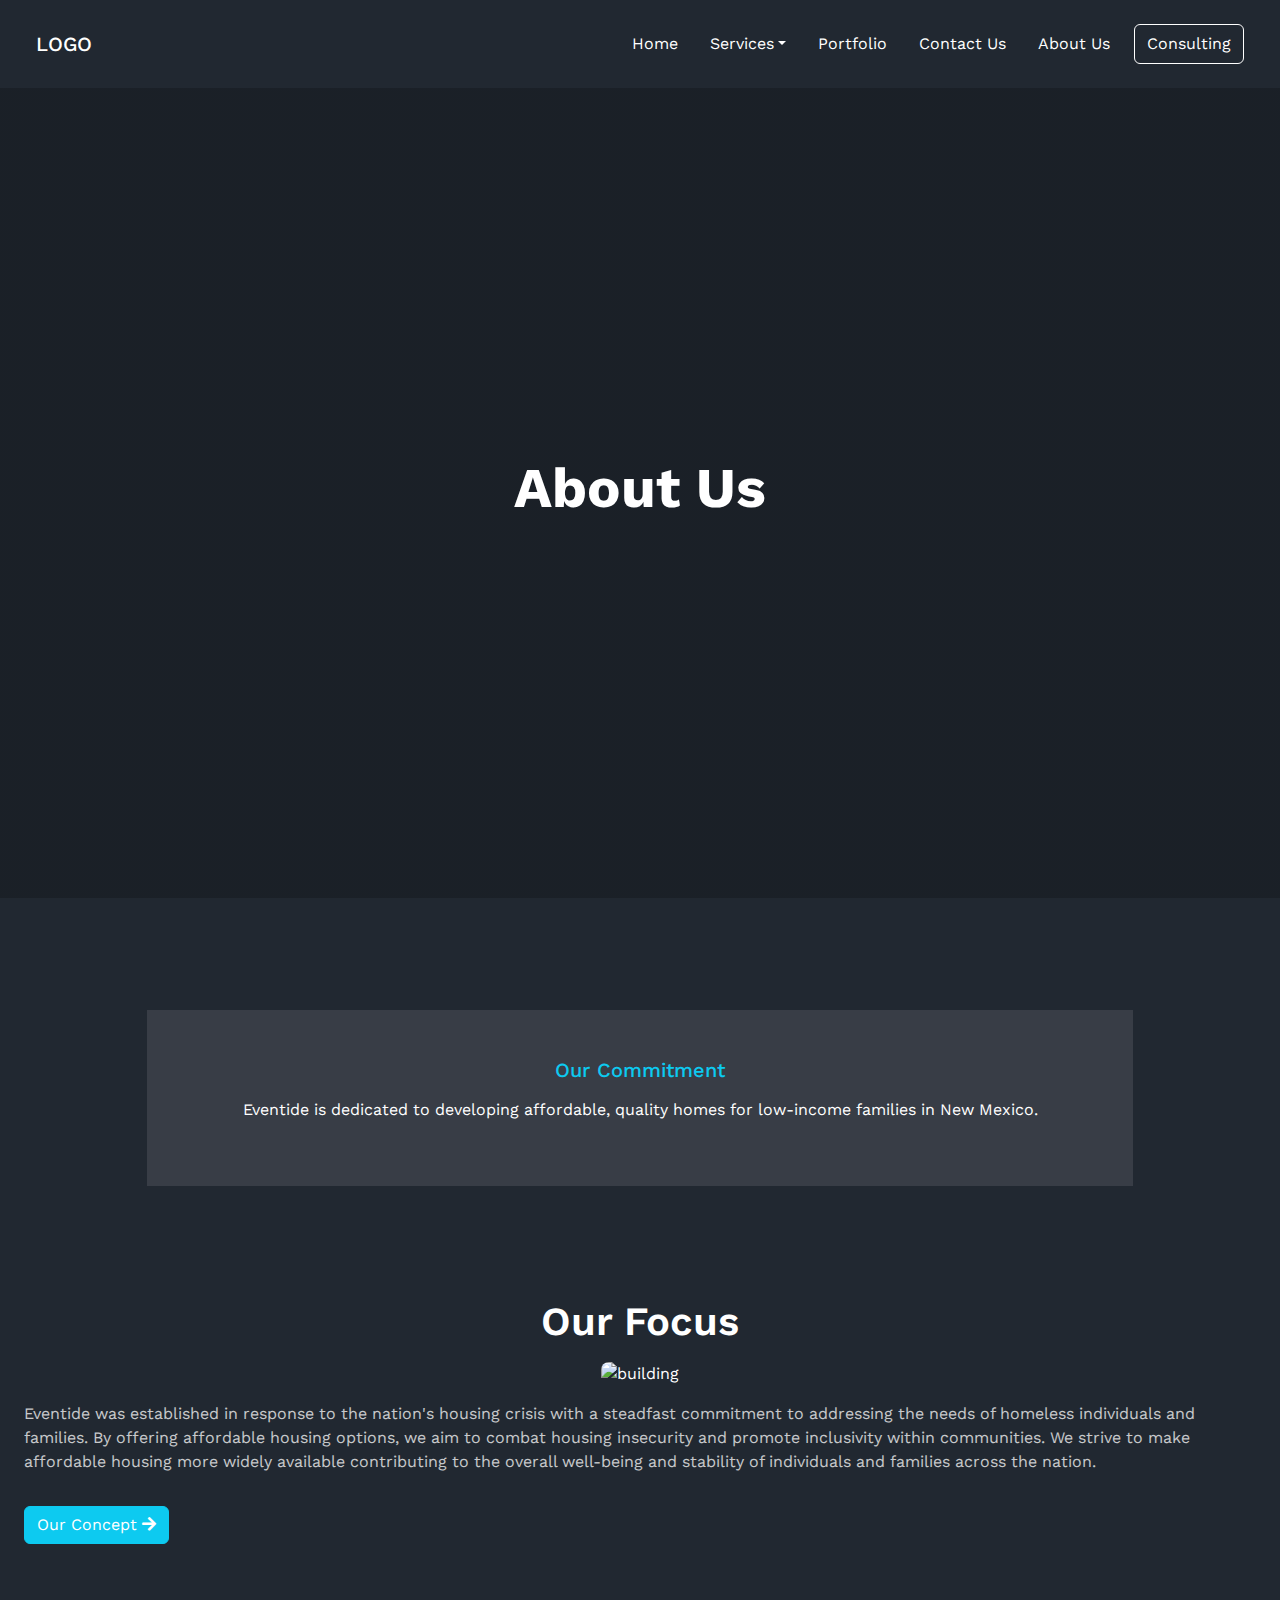
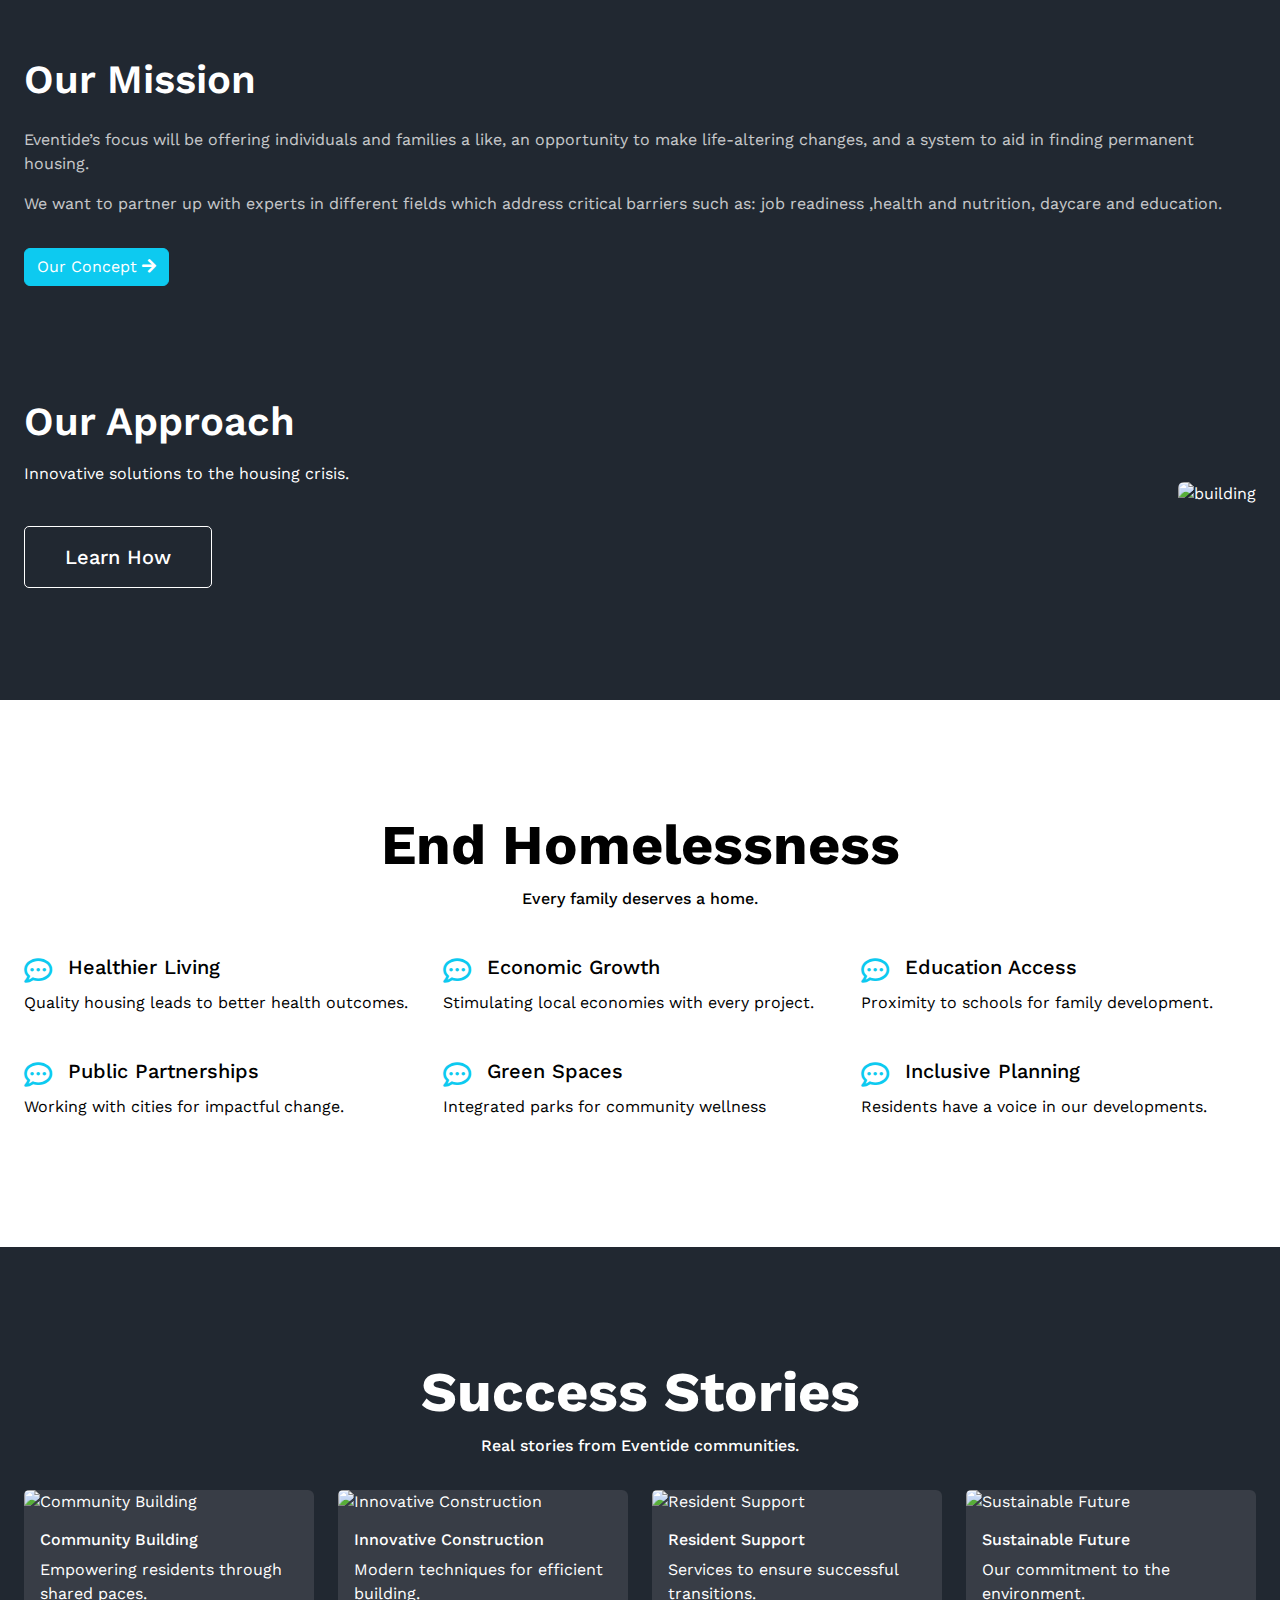
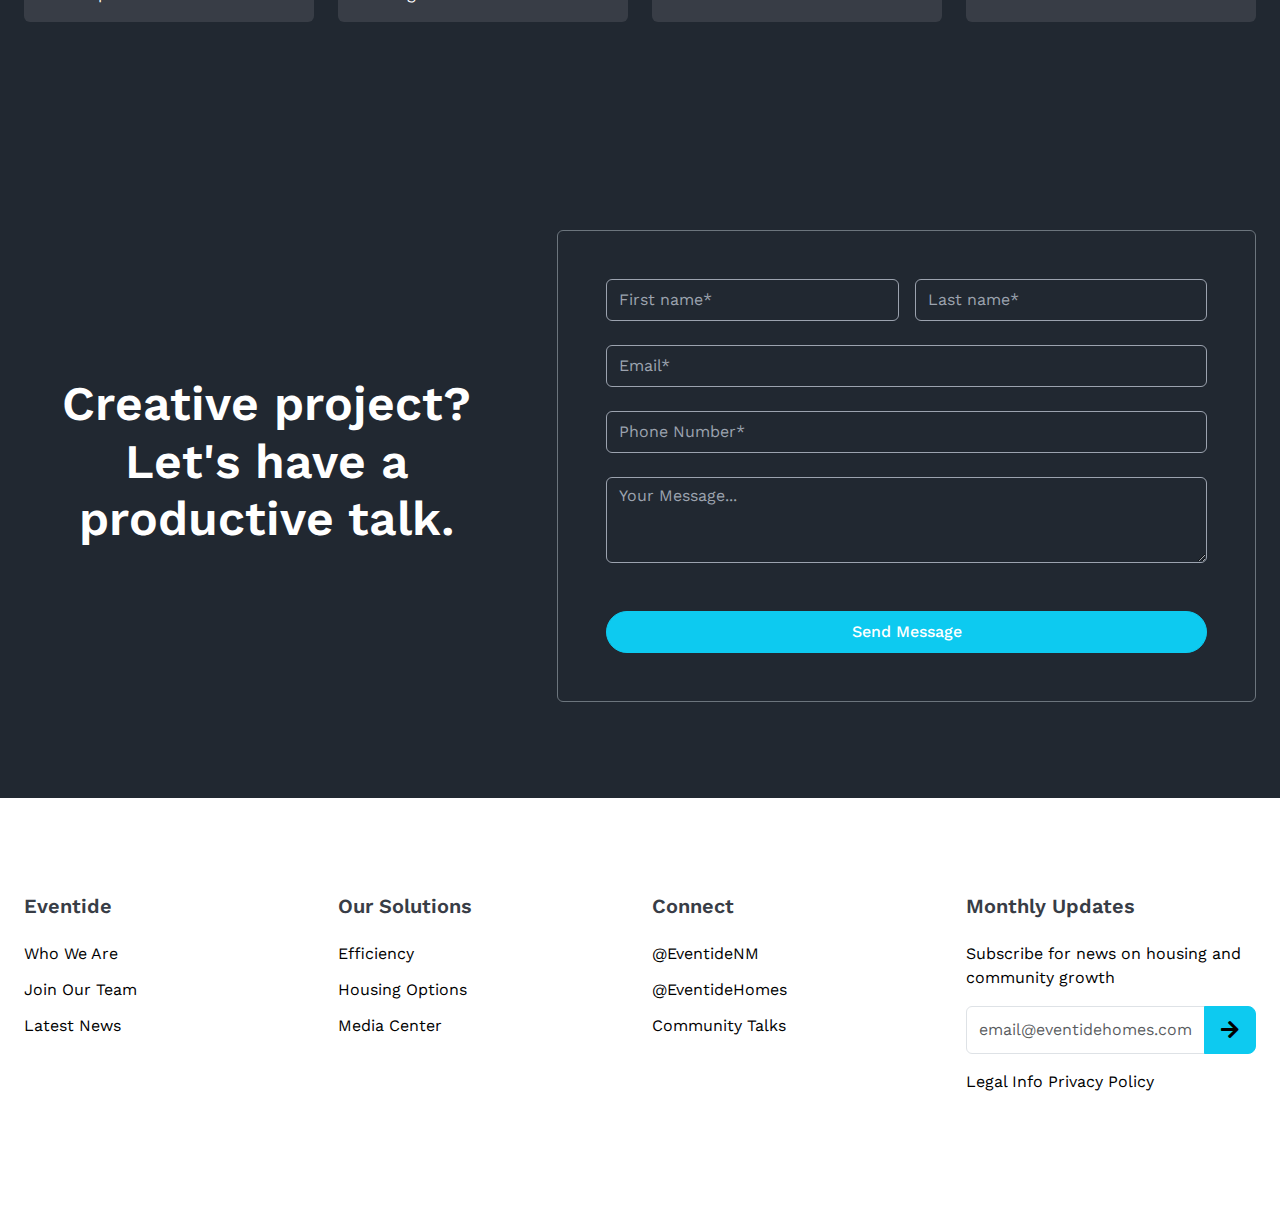
==== pages/about-us/about-us.html @ 1171b779 "create about-us page" ====
<!DOCTYPE html>
<html lang="en">
  <head>
    <meta charset="UTF-8" />
    <meta name="viewport" content="width=device-width, initial-scale=1.0" />
    <title>Building Construction</title>
    <!-- font awesome icon cdn -->
    <link href="https://cdnjs.cloudflare.com/ajax/libs/font-awesome/5.13.0/css/all.min.css" rel="stylesheet" />

    <!-- bootstrap css cdn -->
    <link
      href="https://cdn.jsdelivr.net/npm/bootstrap@5.3.3/dist/css/bootstrap.min.css"
      rel="stylesheet"
      integrity="sha384-QWTKZyjpPEjISv5WaRU9OFeRpok6YctnYmDr5pNlyT2bRjXh0JMhjY6hW+ALEwIH"
      crossorigin="anonymous"
    />
    <!-- vanilla css -->
    <link rel="stylesheet" href="/style.css" />
    <link rel="stylesheet" href="/styles/about-us.css" />
  </head>
  <body>
    <main>
      <!-- navbar section starts -->
      <header class="container-xxl my-lg-3 px-lg-4">
        <nav class="navbar navbar-expand-lg" id="nav-container">
          <div class="container-fluid">
            <a class="navbar-brand text-white fw-medium" href="/index.html">LOGO</a>
            <button
              class="navbar-toggler"
              type="button"
              data-bs-toggle="collapse"
              data-bs-target="#navbarNavDropdown"
              aria-controls="navbarNavDropdown"
              aria-expanded="false"
              aria-label="Toggle navigation"
            >
              <span class="navbar-toggler-icon"></span>
            </button>
            <div class="collapse navbar-collapse justify-content-end text-white" id="navbarNavDropdown">
              <ul class="navbar-nav gap-lg-3">
                <li class="nav-item">
                  <a class="nav-link" aria-current="page" href="/index.html">Home</a>
                </li>
                <li class="nav-item dropdown">
                  <a class="nav-link dropdown-toggle" href="#" role="button" data-bs-toggle="dropdown" aria-expanded="false">Services</a>
                  <ul class="dropdown-menu">
                    <li><a class="dropdown-item" href="/pages/services/including-design.html">Including Design</a></li>
                    <li><a class="dropdown-item" href="/pages/services/construction.html">Construction</a></li>
                    <li><a class="dropdown-item" href="/pages/services/project-management.html">Project Management</a></li>
                    <li><a class="dropdown-item" href="/pages/services/consulting-service.html">Consulting Service</a></li>
                  </ul>
                </li>
                <li class="nav-item">
                  <a class="nav-link" href="/pages/portfolio/portfolio.html">Portfolio</a>
                </li>
                <li class="nav-item">
                  <a class="nav-link" href="/pages/contact-us/contact-us.html">Contact Us</a>
                </li>
                <li class="nav-item">
                  <a class="nav-link" href="/pages/about-us/about-us.html">About Us</a>
                </li>
                <button style="width: fit-content" class="btn text-white border-1 border-white">Consulting</button>
              </ul>
            </div>
          </div>
        </nav>
      </header>
      <!-- navbar section ends -->

      <!-- banner section starts -->
      <section>
        <div id="about-banner">
          <div class="d-flex align-items-center h-100 justify-content-center">
            <h1 class="display-4 fw-bold">About Us</h1>
          </div>
        </div>
      </section>
      <!-- banner section ends -->

      <!-- commitment section starts -->
      <section class="container-xxl custom-my px-lg-4">
        <div id="commitment" class="text-center p-3 p-md-4 p-lg-5">
          <h5 class="text-info pb-1 pb-lg-2 fw-medium">Our Commitment</h5>
          <p>Eventide is dedicated to developing affordable, quality homes for low-income families in New Mexico.</p>
        </div>
      </section>
      <!-- commitment section ends -->

      <!-- our focus section starts -->
      <section class="container-xxl custom-my px-lg-4">
        <h2 class="display-6 fw-semibold text-center">Our Focus</h2>
        <div class="d-flex justify-content-center my-2 my-lg-3">
          <img
            class="img-fluid rounded-3"
            src="https://img.freepik.com/premium-photo/aerial-view-high-tower-crane-residential-apartment-buildings-construction-real-estate-development_127089-15804.jpg?w=740"
            alt="building"
          />
        </div>
        <p class="opacity-75">
          Eventide was established in response to the nation's housing crisis with a steadfast commitment to addressing the needs of homeless individuals and families. By offering affordable housing
          options, we aim to combat housing insecurity and promote inclusivity within communities. We strive to make affordable housing more widely available contributing to the overall well-being and
          stability of individuals and families across the nation.
        </p>
        <button class="btn btn-info text-white mt-3">Our Concept <i class="fas fa-arrow-right"></i></button>
      </section>
      <!-- our focus section ends -->

      <!-- Our Mission section starts -->
      <section class="container-xxl custom-my px-lg-4">
        <h2 class="display-6 fw-semibold">Our Mission</h2>
        <div class="py-3 lg-py-4">
          <p class="opacity-75">Eventide’s focus will be offering individuals and families a like, an opportunity to make life-altering changes, and a system to aid in finding permanent housing.</p>
          <p class="opacity-75">We want to partner up with experts in different fields which address critical barriers such as: job readiness ,health and nutrition, daycare and education.</p>
        </div>
        <button class="btn btn-info text-white">Our Concept <i class="fas fa-arrow-right"></i></button>
      </section>
      <!-- Our Mission section ends -->

      <!-- approach section start -->
      <section class="container-xxl custom-my px-lg-4">
        <div class="d-flex flex-column row-gap-5 flex-lg-row align-items-center justify-content-between">
          <div class="text-center text-lg-start">
            <h2 class="display-6 fw-semibold">Our Approach</h2>
            <p class="pt-1 pt-lg-2 pb-3 pb-lg-4">Innovative solutions to the housing crisis.</p>
            <button class="my-btn-outline">Learn How</button>
          </div>
          <div>
            <img
              class="rounded-2 img-fluid"
              src="https://img.freepik.com/free-photo/speaking-outdoors_1098-14924.jpg?t=st=1715679173~exp=1715682773~hmac=a0f3a805b7815ce14376bb1702fe9382f2c8466eb94dcba13b45b3bae64923c0&w=540"
              alt="building"
            />
          </div>
        </div>
      </section>
      <!-- approach section ends -->

      <!-- Homelessness section starts -->
      <section id="homelessness-container" class="custom-my">
        <div class="container-xxl px-lg-4">
          <div class="text-center pb-3 pb-lg-4">
            <h1 class="display-4 fw-bold">End Homelessness</h1>
            <p class="fw-medium">Every family deserves a home.</p>
          </div>
          <div class="row gy-md-2 gy-lg-4">
            <div class="col-12 col-md-6 col-lg-4">
              <div class="d-flex gap-2 gap-lg-3 align-items-center">
                <i class="far fa-comment-dots fs-3 text-info"></i>
                <h5 class="py-1">Healthier Living</h5>
              </div>
              <p>Quality housing leads to better health outcomes.</p>
            </div>
            <div class="col-12 col-md-6 col-lg-4">
              <div class="d-flex gap-2 gap-lg-3 align-items-center">
                <i class="far fa-comment-dots fs-3 text-info"></i>
                <h5 class="py-1">Economic Growth</h5>
              </div>
              <p>Stimulating local economies with every project.</p>
            </div>
            <div class="col-12 col-md-6 col-lg-4">
              <div class="d-flex gap-2 gap-lg-3 align-items-center">
                <i class="far fa-comment-dots fs-3 text-info"></i>
                <h5 class="py-1">Education Access</h5>
              </div>
              <p>Proximity to schools for family development.</p>
            </div>
            <div class="col-12 col-md-6 col-lg-4">
              <div class="d-flex gap-2 gap-lg-3 align-items-center">
                <i class="far fa-comment-dots fs-3 text-info"></i>
                <h5 class="py-1">Public Partnerships</h5>
              </div>
              <p>Working with cities for impactful change.</p>
            </div>
            <div class="col-12 col-md-6 col-lg-4">
              <div class="d-flex gap-2 gap-lg-3 align-items-center">
                <i class="far fa-comment-dots fs-3 text-info"></i>
                <h5 class="py-1">Green Spaces</h5>
              </div>
              <p>Integrated parks for community wellness</p>
            </div>
            <div class="col-12 col-md-6 col-lg-4">
              <div class="d-flex gap-2 gap-lg-3 align-items-center">
                <i class="far fa-comment-dots fs-3 text-info"></i>
                <h5 class="py-1">Inclusive Planning</h5>
              </div>
              <p>Residents have a voice in our developments.</p>
            </div>
          </div>
          <!-- <div class="row mt-lg-3">
            <div class="col-12 col-md-6 col-lg-4">
              <div class="d-flex gap-2 gap-lg-3 align-items-center">
                <i class="far fa-comment-dots fs-3 text-info"></i>
                <h5 class="py-1">Public Partnerships</h5>
              </div>
              <p>Working with cities for impactful change.</p>
            </div>
            <div class="col-12 col-md-6 col-lg-4">
              <div class="d-flex gap-2 gap-lg-3 align-items-center">
                <i class="far fa-comment-dots fs-3 text-info"></i>
                <h5 class="py-1">Green Spaces</h5>
              </div>
              <p>Integrated parks for community wellness</p>
            </div>
            <div class="col-12 col-md-6 col-lg-4">
              <div class="d-flex gap-2 gap-lg-3 align-items-center">
                <i class="far fa-comment-dots fs-3 text-info"></i>
                <h5 class="py-1">Inclusive Planning</h5>
              </div>
              <p>Residents have a voice in our developments.</p>
            </div>
          </div> -->
        </div>
      </section>
      <!-- Homelessness section ends -->

      <!-- success stories section starts -->
      <section class="container-xxl custom-my px-lg-4">
        <div class="text-center pb-2 pb-lg-3">
          <h1 class="display-4 fw-bold">Success Stories</h1>
          <p class="fw-medium">Real stories from Eventide communities.</p>
        </div>
        <div class="row row-cols-1 row-cols-md-2 row-cols-lg-4 g-4" id="stories-container"></div>
      </section>
      <!-- success stories section ends -->

      <!-- contact us section starts -->
      <section class="container-xxl custom-py px-lg-4">
        <div class="row align-items-center gx-5 gy-4">
          <div class="col-12 col-lg-5">
            <h2 class="display-5 fw-semibold text-center">Creative project? Let's have a productive talk.</h2>
          </div>
          <div class="col-12 col-lg-7">
            <div class="border rounded-2 border-secondary p-3 p-lg-5 contact-us">
              <div class="row row-cols-1 row-cols-md-2 mb-3 mb-lg-4 g-3">
                <div class="col">
                  <input type="text" class="form-control py-lg-2" placeholder="First name*" aria-label="First name" />
                </div>
                <div class="col">
                  <input type="text" class="form-control py-lg-2" placeholder="Last name*" aria-label="Last name" />
                </div>
              </div>
              <div class="mb-3 mb-lg-4">
                <input type="email" class="form-control py-lg-2" placeholder="Email*" />
              </div>
              <div class="mb-3 mb-lg-4">
                <input type="number" class="form-control py-lg-2" placeholder="Phone Number*" />
              </div>
              <div class="mb-4 mb-lg-5">
                <textarea class="form-control" placeholder="Your Message..." id="exampleFormControlTextarea1" rows="3"></textarea>
              </div>
              <button class="btn btn-info text-white w-100 rounded-pill py-lg-2 fw-medium">Send Message</button>
            </div>
          </div>
        </div>
      </section>
      <!-- contact us section ends -->

      <!-- footer section starts -->
      <footer id="footer-container">
        <div class="container-xxl custom-py px-lg-4">
          <div class="row gy-3 row-cols-2 row-cols-lg-4 justify-content-between">
            <div class="col">
              <h5 class="fw-semibold mb-4">Eventide</h5>
              <ul class="list-unstyled">
                <li>
                  <a href="#">Who We Are</a>
                </li>
                <li>
                  <a href="#">Join Our Team</a>
                </li>
                <li>
                  <a href="#">Latest News</a>
                </li>
              </ul>
            </div>
            <div class="col">
              <h5 class="fw-semibold mb-4">Our Solutions</h5>
              <ul class="list-unstyled">
                <li>
                  <a href="#">Efficiency</a>
                </li>
                <li>
                  <a href="#"> Housing Options</a>
                </li>
                <li>
                  <a href="#"> Media Center</a>
                </li>
              </ul>
            </div>
            <div class="col">
              <h5 class="fw-semibold mb-4">Connect</h5>
              <ul class="list-unstyled">
                <li>
                  <a href="#">@EventideNM</a>
                </li>
                <li>
                  <a href="#">@EventideHomes</a>
                </li>
                <li>
                  <a href="#">Community Talks</a>
                </li>
              </ul>
            </div>
            <div class="col">
              <h5 class="fw-semibold mb-4">Monthly Updates</h5>
              <p>Subscribe for news on housing and community growth</p>
              <div class="input-group mb-3">
                <input type="text" class="form-control" placeholder="email@eventidehomes.com" aria-label="Recipient's username" aria-describedby="button-addon2" />
                <button class="btn btn-info btn-lg" type="button" id="button-addon2"><i class="fas fa-arrow-right"></i></button>
              </div>
              <p>Legal Info Privacy Policy</p>
            </div>
          </div>
        </div>
      </footer>
      <!-- footer section ends -->
    </main>

    <!-- bootstrap js cdn -->
    <script
      src="https://cdn.jsdelivr.net/npm/bootstrap@5.3.3/dist/js/bootstrap.bundle.min.js"
      integrity="sha384-YvpcrYf0tY3lHB60NNkmXc5s9fDVZLESaAA55NDzOxhy9GkcIdslK1eN7N6jIeHz"
      crossorigin="anonymous"
    ></script>
    <!-- vanilla js -->
    <script src="/scripts/main.js"></script>
  </body>
</html>
---- style.css ----
/* work sans google font */
@import url("https://fonts.googleapis.com/css2?family=Work+Sans:ital,wght@0,100..900;1,100..900&display=swap");

:root {
  --primary-bg-color: #212831;
  --secondary-bg-color: #383d46;
  --black: #000;
  --white: #fff;
  --light: #9ca3af;
}

body {
  background-color: var(--primary-bg-color);
  color: var(--white);
  font-family: "Work Sans", sans-serif;
}

.navbar-toggler {
  background-color: var(--white);
}

/* ------- common style starts ------- */
.my-btn-outline {
  border: 1px solid var(--white);
  background-color: transparent;
  color: var(--white);
  padding: 10px 30px;
  border-radius: 5px;
}
@media only screen and (min-width: 992px) {
  .my-btn-outline {
    padding: 15px 40px;
    border-radius: 5px;
    font-weight: 500;
    font-size: 20px;
  }
}

/* custom margin */
.custom-my {
  margin-block: 3rem;
}
@media only screen and (min-width: 992px) {
  .custom-my {
    margin-block: 5rem;
  }
}
@media only screen and (min-width: 1200px) {
  .custom-my {
    margin-block: 7rem;
  }
}
/* custom padding */
.custom-py {
  padding-block: 3rem;
}
@media only screen and (min-width: 992px) {
  .custom-py {
    padding-block: 4rem;
  }
}
@media only screen and (min-width: 1200px) {
  .custom-py {
    padding-block: 6rem;
  }
}
/* ------- common style ends ------- */

/* ------- navbar section style starts ------- */
#nav-container li a {
  color: var(--white);
}

#nav-container .dropdown-menu {
  background-color: var(--secondary-bg-color);
}

#nav-container .dropdown-item:hover {
  background-color: transparent;
}
/* ------- navbar section style ends ------- */

/* ------- banner section style starts ------- */
.banner-img-1 {
  background-image: url(https://img.freepik.com/free-photo/shiny-night-city_1127-8.jpg?t=st=1715628254~exp=1715631854~hmac=284d57db70719421a50064b3a6e20e3d1b5bdbbe9b80d364b5c819ed0dc939eb&w=740);
  height: 90vh;
  background-size: cover;
}
.banner-img-2 {
  background-image: url(https://img.freepik.com/free-photo/cityscape-xiangshan-trail-nighttime-taipei-taiwan_181624-60239.jpg?t=st=1715628345~exp=1715631945~hmac=b1fb723ed22d3dcced2be003f2a1c38cb7d05db8006632b284d4e3e94947e412&w=740);
  height: 90vh;
  background-size: cover;
}
.banner-img-3 {
  background-image: url(https://img.freepik.com/premium-photo/night-city-bangkok_705804-2322.jpg?w=740);
  height: 90vh;
  background-size: cover;
}
/* ------- banner section style ends ------- */

/* ------- commitment section style start ------- */
#commitment {
  background-color: var(--secondary-bg-color);
}
@media only screen and (min-width: 992px) {
  #commitment {
    width: 80%;
    margin-inline: auto;
  }
}
/* ------- commitment section style ends ------- */

/* ------- work section style start ------- */
#work-container {
  background-color: var(--secondary-bg-color);
  padding-block: 3rem;
}

@media only screen and (min-width: 992px) {
  #work-container {
    padding-block: 5rem;
  }
}
/* ------- work section style start ------- */

/* ------- homelessness section style start ------- */
#homelessness-container {
  background-color: var(--white);
  color: var(--black);
  padding-block: 4rem;
}

@media only screen and (min-width: 992px) {
  #homelessness-container {
    padding-block: 7rem;
  }
}
/* ------- homelessness section style ends ------- */

/* ------- success story style starts ------- */
.story-card {
  background-color: var(--secondary-bg-color);
  color: var(--white);
}
/* ------- success story style ends ------- */

/* ------- footer ends ------- */
#footer-container {
  background-color: var(--white);
  color: var(--black);
}

#footer-container ul li a {
  color: var(--black);
  text-decoration: none;
  margin-top: 20px;
}

#footer-container ul li {
  margin-top: 12px;
}

#footer-container h5 {
  color: var(--secondary-bg-color);
}
/* ------- footer style ends ------- */

/* ------- contact us & about us page message section style starts ------- */
.contact-us .form-control {
  background-color: var(--primary-bg-color);
  color: var(--white);
  border-color: var(--light);
}
.contact-us .form-control::placeholder {
  color: var(--light);
}
/* ------- contact us & about us page message section style ends ------- */

/* Remove increment and decrement arrows from number input */
input[type="number"]::-webkit-inner-spin-button,
input[type="number"]::-webkit-outer-spin-button {
  -webkit-appearance: none;
  margin: 0;
}
---- styles/about-us.css ----
#about-banner {
  background-image: linear-gradient(rgba(0, 0, 0, 0.2), rgba(0, 0, 0, 0.2)),
    url(https://img.freepik.com/free-photo/investor-calling_1098-14933.jpg?t=st=1716096957~exp=1716100557~hmac=1cfc6159ca4ae6c4c2ade3d25bd86f547cd699cda59d7bdd53b74ed8959c6813&w=740);
  height: 90vh;
  background-size: cover;
  background-repeat: no-repeat;
  background-position: center;
}
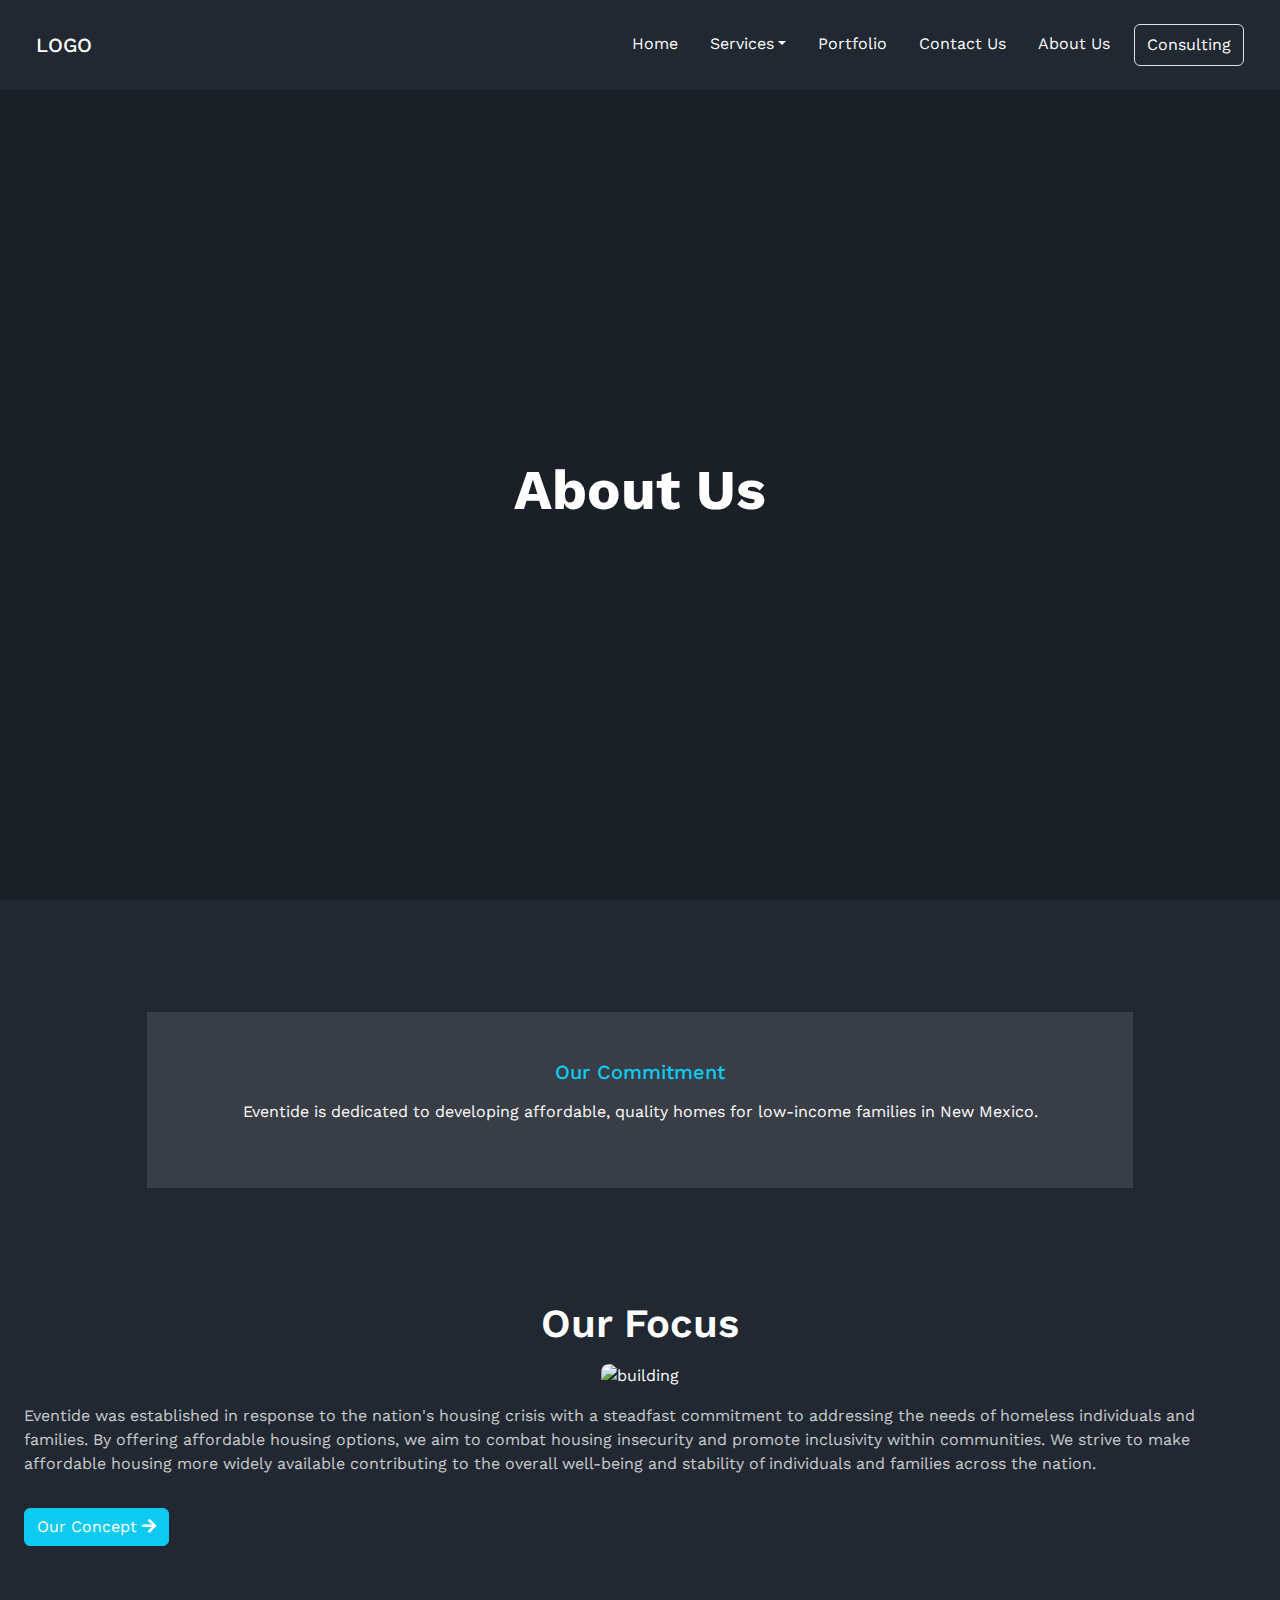
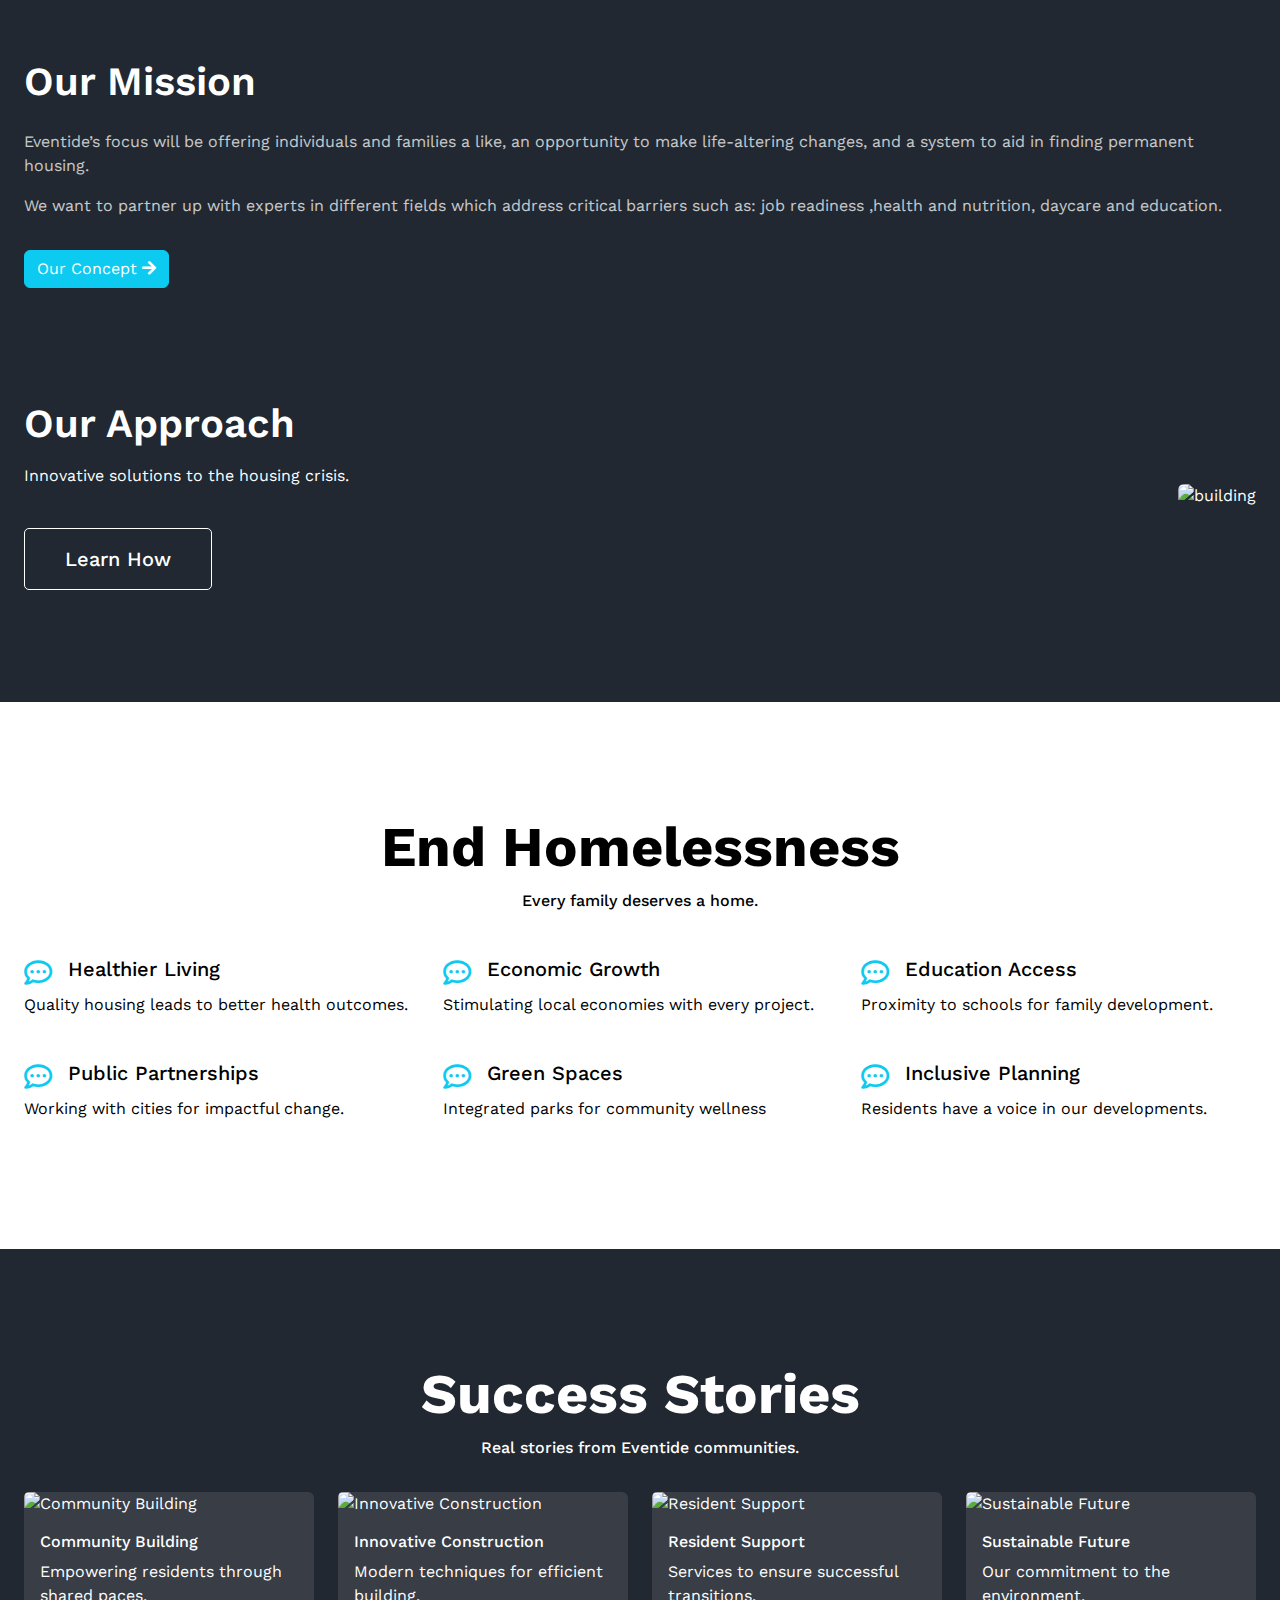
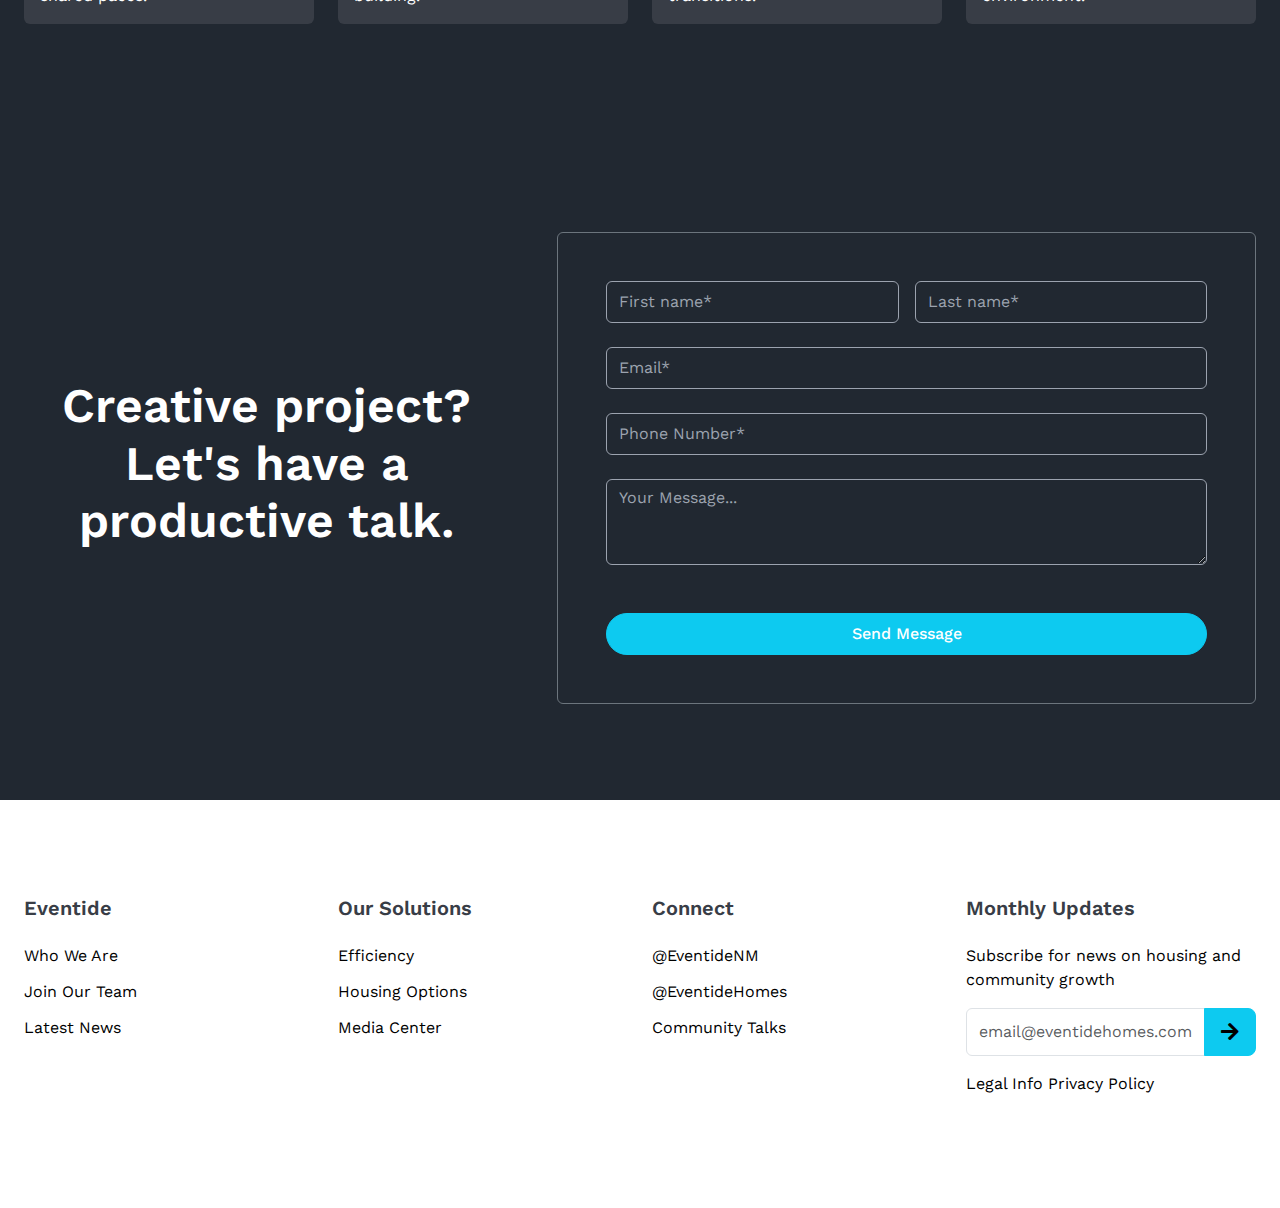
==== commit 88f290f7: "active routing" ====
--- a/pages/about-us/about-us.html
+++ b/pages/about-us/about-us.html
@@ -15,8 +15,8 @@
       crossorigin="anonymous"
     />
     <!-- vanilla css -->
-    <link rel="stylesheet" href="/style.css" />
-    <link rel="stylesheet" href="/styles/about-us.css" />
+    <link rel="stylesheet" href="../../style.css" />
+    <link rel="stylesheet" href="../../styles/about-us.css" />
   </head>
   <body>
     <main>
@@ -24,7 +24,7 @@
       <header class="container-xxl my-lg-3 px-lg-4">
         <nav class="navbar navbar-expand-lg" id="nav-container">
           <div class="container-fluid">
-            <a class="navbar-brand text-white fw-medium" href="/index.html">LOGO</a>
+            <a class="navbar-brand text-white fw-medium" href="../../index.html" id="home-link">LOGO</a>
             <button
               class="navbar-toggler"
               type="button"
@@ -37,29 +37,31 @@
               <span class="navbar-toggler-icon"></span>
             </button>
             <div class="collapse navbar-collapse justify-content-end text-white" id="navbarNavDropdown">
-              <ul class="navbar-nav gap-lg-3">
+              <ul class="navbar-nav gap-lg-3" id="navbar-nav">
                 <li class="nav-item">
-                  <a class="nav-link" aria-current="page" href="/index.html">Home</a>
+                  <a class="nav-link" href="../../index.html" id="home-link">Home</a>
                 </li>
                 <li class="nav-item dropdown">
-                  <a class="nav-link dropdown-toggle" href="#" role="button" data-bs-toggle="dropdown" aria-expanded="false">Services</a>
+                  <a class="nav-link dropdown-toggle" href="/services" role="button" data-bs-toggle="dropdown" aria-expanded="false" id="services-link">Services</a>
                   <ul class="dropdown-menu">
-                    <li><a class="dropdown-item" href="/pages/services/including-design.html">Including Design</a></li>
-                    <li><a class="dropdown-item" href="/pages/services/construction.html">Construction</a></li>
-                    <li><a class="dropdown-item" href="/pages/services/project-management.html">Project Management</a></li>
-                    <li><a class="dropdown-item" href="/pages/services/consulting-service.html">Consulting Service</a></li>
+                    <li><a class="dropdown-item" href="../../pages/services/including-design.html" id="including-design-link">Including Design</a></li>
+                    <li><a class="dropdown-item" href="../../pages/services/construction.html" id="construction-link">Construction</a></li>
+                    <li><a class="dropdown-item" href="../../pages/services/project-management.html" id="project-management-link">Project Management</a></li>
+                    <li><a class="dropdown-item" href="../../pages/services/consulting-service.html" id="consulting-service-link">Consulting Service</a></li>
                   </ul>
                 </li>
                 <li class="nav-item">
-                  <a class="nav-link" href="/pages/portfolio/portfolio.html">Portfolio</a>
+                  <a class="nav-link" href="../../pages/portfolio/portfolio.html" id="portfolio-link">Portfolio</a>
                 </li>
                 <li class="nav-item">
-                  <a class="nav-link" href="/pages/contact-us/contact-us.html">Contact Us</a>
+                  <a class="nav-link" href="../../pages/contact-us/contact-us.html" id="contact-link">Contact Us</a>
                 </li>
                 <li class="nav-item">
-                  <a class="nav-link" href="/pages/about-us/about-us.html">About Us</a>
-                </li>
-                <button style="width: fit-content" class="btn text-white border-1 border-white">Consulting</button>
+                  <a class="nav-link" href="../../pages/about-us/about-us.html" id="about-link">About Us</a>
+                </li>
+                <li class="nav-item border rounded-2 px-1">
+                  <a class="nav-link" href="../../pages/contact-us/contact-us.html">Consulting</a>
+                </li>
               </ul>
             </div>
           </div>
@@ -323,6 +325,7 @@
       crossorigin="anonymous"
     ></script>
     <!-- vanilla js -->
-    <script src="/scripts/main.js"></script>
+    <script src="../../scripts/main.js"></script>
+    <script src="../../scripts/routing.js"></script>
   </body>
 </html>
